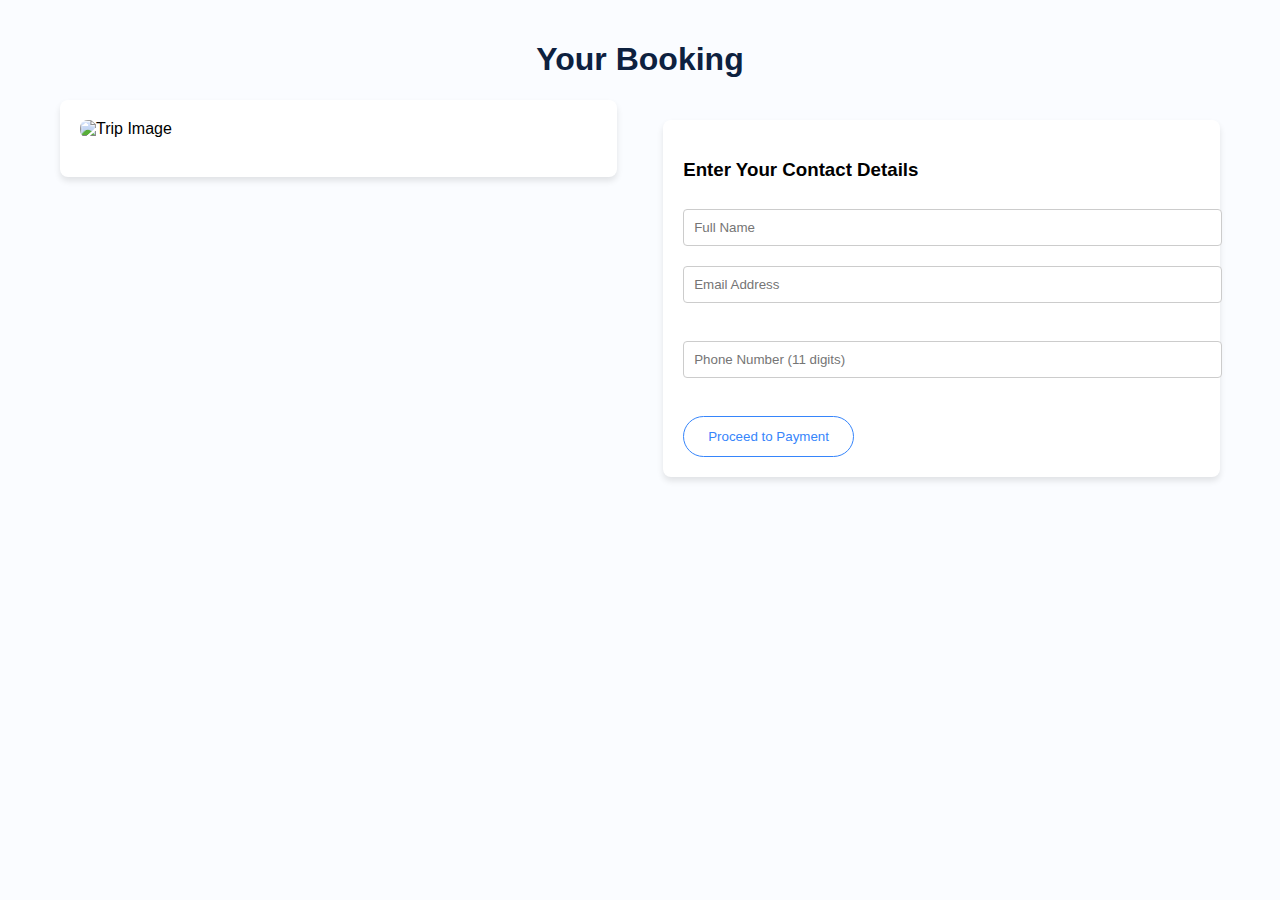
==== booking.html @ bd665135 "Add files via upload" ====
<!DOCTYPE html>
<html lang="en">
<head>
  <meta charset="UTF-8">
  <meta name="viewport" content="width=device-width, initial-scale=1.0">
  <title>Booking</title>
  <link rel="stylesheet" href="./assets/css/booking.css">
  <link rel="icon" href="./img/0F0718B0-82B9-40C6-90ED-F8282C09CFDD.png">
</head>
<body>
  <div class="booking__container">
    <header class="booking__header">
      <h1>Your Booking</h1>
    </header>
    
    <div class="booking__content">
      <!-- Booking Details (Left) -->
      <div class="booking__details">
        <div class="trip__info">
          <img id="tripImage" src="" alt="Trip Image" class="trip__image"/>
          <h2 id="tripName" class="trip__name"></h2>
          <p id="tripPrice" class="trip__price"></p>
        </div>
      </div>
      
      <div class="right__section">
        <!-- Contact Form -->
        <div class="contact__form">
          <h3>Enter Your Contact Details</h3>
          <form id="contactForm" novalidate>
            <input type="text" id="userName" placeholder="Full Name" required /><br>
            <span id="nameError" class="error"></span> 
            <input type="email" id="userEmail" placeholder="Email Address" required /><br>
            <span id="emailError" class="error"></span> <br>
            <input type="tel" id="userPhone" placeholder="Phone Number (11 digits)" required maxlength="11" pattern="^\d{11}$" />
            <span id="phoneError" class="error"></span> <br>
            <button type="submit" class="btn">Proceed to Payment</button>
          </form>
        </div>

        <!-- Payment Section -->
        <div class="payment__section" id="paymentSection" style="display: none;">
          <h3>Booking Summary</h3>
          <div class="payment__details">
            <p>Total: <span id="totalAmount"></span></p>
          </div>

          <!-- Payment Form -->
          <div class="payment-form" id="paymentForm">
            <input type="text" id="cardNumber" placeholder="Credit Card Number (16 digits)" maxlength="16" required />
            <span id="cardNumberError" class="error"></span>
          
            <input type="month" id="expiryDate" required />
            <span id="expiryDateError" class="error"></span>
          
            <input type="text" id="cvv" placeholder="CVV" maxlength="3" required />
            <span id="cvvError" class="error"></span>
          
            <button id="payButton" class="btn">Pay Now</button>
          </div>
          
        </div>

        <!-- Loading Spinner -->
        <div class="loading-container" id="loadingContainer">
          <div class="loading-spinner"></div>
          <p>Processing Payment...</p>
        </div>

        <!-- Success Message -->
        <div id="paymentSuccess" style="display: none; text-align: center;">
          <h2>Payment Successful!</h2>
          <p>Thank you for your booking. You will receive a confirmation email shortly.</p>
          <hr>
          <div class="booking-detailss">
            <p><strong>Booking Details:</strong></p>
            <p id="bookingDetails"></p>
            <p id="bookingDate"></p>
            <p><strong>Status:</strong> <span id="bookingStatus" style="color: red;">Pending</span></p>
          </div>
          <hr>
          <a href="index.html" class="btn">Back to Homepage</a>
        </div>
      </div>
    </div>
  </div>

  <script>
    window.onload = function() {
      const urlParams = new URLSearchParams(window.location.search);
      const tripName = urlParams.get('name');
      const tripPrice = urlParams.get('price');
      const tripImage = urlParams.get('image');
  
      if (tripName && tripPrice && tripImage) {
        document.getElementById('tripName').textContent = tripName;
        document.getElementById('tripPrice').innerHTML = `Price: <b>${tripPrice}</b>`;
        document.getElementById('tripImage').src = tripImage;
        document.getElementById('tripImage').alt = tripName;
        document.getElementById('totalAmount').textContent = tripPrice;
      } else {
        alert("No trip details found.");
      }
    };

    document.getElementById('contactForm').addEventListener('submit', function(event) {
      event.preventDefault();

      document.getElementById('nameError').textContent = '';
      document.getElementById('emailError').textContent = '';
      document.getElementById('phoneError').textContent = '';

      const name = document.getElementById('userName').value;
      const email = document.getElementById('userEmail').value;
      const phone = document.getElementById('userPhone').value;

      let isValid = true;

      // Email validation: Only @gmail.com or @yahoo.com allowed
      const emailRegex = /^[a-zA-Z0-9._%+-]+@(gmail\.com|yahoo\.com)$/;
      if (!email || !emailRegex.test(email)) {
        document.getElementById('emailError').textContent = 'Email must be @gmail.com or @yahoo.com';
        isValid = false;
      }
      if (!name) {
        document.getElementById('nameError').textContent = 'Name is required.';
        isValid = false;
      }
      if (!phone || phone.length !== 11) {
        document.getElementById('phoneError').textContent = 'Phone number must be exactly 11 digits.';
        isValid = false;
      }

      if (isValid) {
        document.getElementById('paymentSection').style.display = 'block'; 
        document.querySelector('.contact__form').style.display = 'none'; 
      }
    });

    document.getElementById('payButton').addEventListener('click', function() {
        // Validate credit card number (16 digits)
        const cardNumber = document.getElementById('cardNumber').value;
        const expiryDate = document.getElementById('expiryDate').value;
        const cvv = document.getElementById('cvv').value;
      
        let isValid = true;
      
        // Validate Credit Card (16 digits)
        const cardNumberRegex = /^\d{16}$/;
        if (!cardNumber || !cardNumberRegex.test(cardNumber)) {
          document.getElementById('cardNumberError').textContent = 'Card number must be 16 digits.';
          isValid = false;
        }
      
        // Validate Expiry Date (MM/YY format)
        const expiryDateRegex = /^(0[1-9]|1[0-2])\/\d{2}$/;
        if (!expiryDate) {
          document.getElementById('expiryDateError').textContent = 'Expiry date is required.';
          isValid = false;
        } else {
          // Check if expiry date is in the future
          const currentDate = new Date();
          const expiryDateObj = new Date(expiryDate + '-01'); // 'YYYY-MM-01' to ensure it's a valid date
      
          if (expiryDateObj < currentDate) {
            document.getElementById('expiryDateError').textContent = 'Expiry date must be in the future.';
            isValid = false;
          }
        }
      
        // Validate CVV (3 digits)
        const cvvRegex = /^\d{3}$/;
        if (!cvv || !cvvRegex.test(cvv)) {
          document.getElementById('cvvError').textContent = 'CVV must be 3 digits.';
          isValid = false;
        }
      
        if (isValid) {
          // Show loading spinner and processing payment message
          document.getElementById('loadingContainer').style.display = 'block';
      
          setTimeout(function() {
            // Hide payment form and show success message
            document.getElementById('paymentSection').style.display = 'none';
            document.getElementById('loadingContainer').style.display = 'none';
            document.getElementById('paymentSuccess').style.display = 'block';
      
            document.getElementById('bookingDetails').textContent = document.getElementById('tripName').textContent;
            document.getElementById('bookingDate').textContent = new Date().toLocaleDateString();
      
            const bookingStatusElement = document.getElementById('bookingStatus');
            bookingStatusElement.style.color = 'red';
            bookingStatusElement.textContent = 'Pending';
          }, 4000); 
        }
      });
      
      
  </script>
</body>
</html>
---- assets/css/booking.css ----
:root {
  --primary-color: #3685fb;
  --primary-color-dark: #2f73d9;
  --secondary-color: #fafcff;
  --text-dark: #0d213f;
  --text-light: #767268;
  --extra-light: #ffffff;
  --max-width: 1200px;
}

body {
  font-family: Arial, sans-serif;
  background-color: var(--secondary-color);
  margin: 0;
  padding: 0;
}

.booking__container {
  width: 100%;
  max-width: var(--max-width);
  margin: 0 auto;
  padding: 20px;
  box-sizing: border-box; 
}

.booking__header h1 {
  color: var(--text-dark);
  text-align: center;
}

.booking__content {
  display: flex;
  justify-content: space-between;
  margin-top: 20px;
  flex-wrap: wrap;
  gap: 20px;
}

.booking__details {
  width: 48%;
  box-sizing: border-box; 
}

.booking__details .trip__info {
  padding: 20px;
  background-color: var(--extra-light);
  border-radius: 8px;
  box-shadow: 0 4px 6px rgba(0, 0, 0, 0.1);
}

.trip__info .trip__image {
  width: 100%;
  height: auto;
  border-radius: 8px;
}

.trip__info .trip__name {
  font-size: 1.5rem;
  color: var(--text-dark);
  margin: 10px 0;
}

.trip__info .trip__price {
  font-size: 1.2rem;
  color: var(--primary-color);
}

.right__section {
  width: 48%;
  box-sizing: border-box;
}

.contact__form, .payment__section, #paymentSuccess {
  margin-top: 20px;
  padding: 20px;
  background-color: var(--extra-light);
  border-radius: 8px;
  box-shadow: 0 4px 6px rgba(0, 0, 0, 0.1);
}

.contact__form input {
  width: 100%;
  padding: 10px;
  margin: 10px 0;
  border-radius: 4px;
  border: 1px solid #ccc;
}

.contact__form button {
  padding: 0.75rem 1.5rem;
  color: var(--primary-color);
  outline: none;
  border: 1px solid var(--primary-color);
  border-radius: 5rem;
  background-color: transparent;
  cursor: pointer;
  transition: 0.3s;
  margin-top: 10px;
}

.contact__form button:hover {
  color: var(--extra-light);
  background-color: var(--primary-color);
}

.payment__section h3 {
  color: var(--text-dark);
  margin-bottom: 20px;
}

.payment__details {
  font-size: 1.2rem;
  color: var(--text-dark);
  margin-bottom: 20px;
}

.payment__section button {
  padding: 0.75rem 1.5rem;
  color: var(--primary-color);
  outline: none;
  border: 1px solid var(--primary-color);
  border-radius: 5rem;
  background-color: transparent;
  cursor: pointer;
  transition: 0.3s;
}

.payment__section button:hover {
  color: var(--extra-light);
  background-color: var(--primary-color);
}

#paymentSuccess {
  text-align: center;
}

#paymentSuccess h2 {
  color: var(--text-dark);
}

.booking-detailss {
  text-align: left;
}

#paymentSuccess a {
  padding: 0.75rem 1.5rem;
  width: 50%;
  margin: 0 auto;
  display: block;
  color: var(--primary-color);
  outline: none;
  border: 1px solid var(--primary-color);
  border-radius: 5rem;
  background-color: transparent;
  cursor: pointer;
  transition: 0.3s;
  text-decoration: none;
}

#paymentSuccess a:hover {
  color: var(--extra-light);
  background-color: var(--primary-color);
}

.error {
  color: red;
  font-size: 0.9em;
}

@media (max-width: 768px) {
  .booking__content {
    flex-direction: column; 
    padding: 10px;
  }

  .booking__details,
  .right__section {
    width: 100%; 
    margin-bottom: 20px; 
  }

  .booking__details .trip__info,
  .right__section,
  .contact__form,
  .payment__section,
  #paymentSuccess {
    padding: 15px;
  }
  
  .contact__form input {
    padding: 12px; 
  }

  .contact__form button {
    padding: 1rem 2rem; 
  }

  .payment__section button {
    padding: 1rem 2rem;
  }
}

/* Loading Spinner CSS */
.loading-spinner {
  border: 4px solid rgba(255, 255, 255, 0.3);
  border-top: 4px solid #007bff;
  border-radius: 50%;
  width: 50px;
  height: 50px;
  animation: spin 1s linear infinite;
  margin: 20px auto;
}
@keyframes spin {
  0% { transform: rotate(0deg); }
  100% { transform: rotate(360deg); }
}

.loading-container {
  text-align: center;
  display: none;
}

.payment-form {
  margin-top: 20px;
  display: flex;
  flex-direction: column;
  gap: 10px;
}

.payment-form input {
  width: 60%;
  padding: 10px;
  border-radius: 4px;
  border: 1px solid #ccc;
}

.payment-form button {
  padding: 0.75rem 1.5rem;
  color: var(--primary-color);
  outline: none;
  border: 1px solid var(--primary-color);
  border-radius: 5rem;
  background-color: transparent;
  cursor: pointer;
  transition: 0.3s;
  margin-top: 10px;
}

.payment-form button:hover {
  color: var(--extra-light);
  background-color: var(--primary-color);
}

.error {
  color: red;
  font-size: 12px;
}
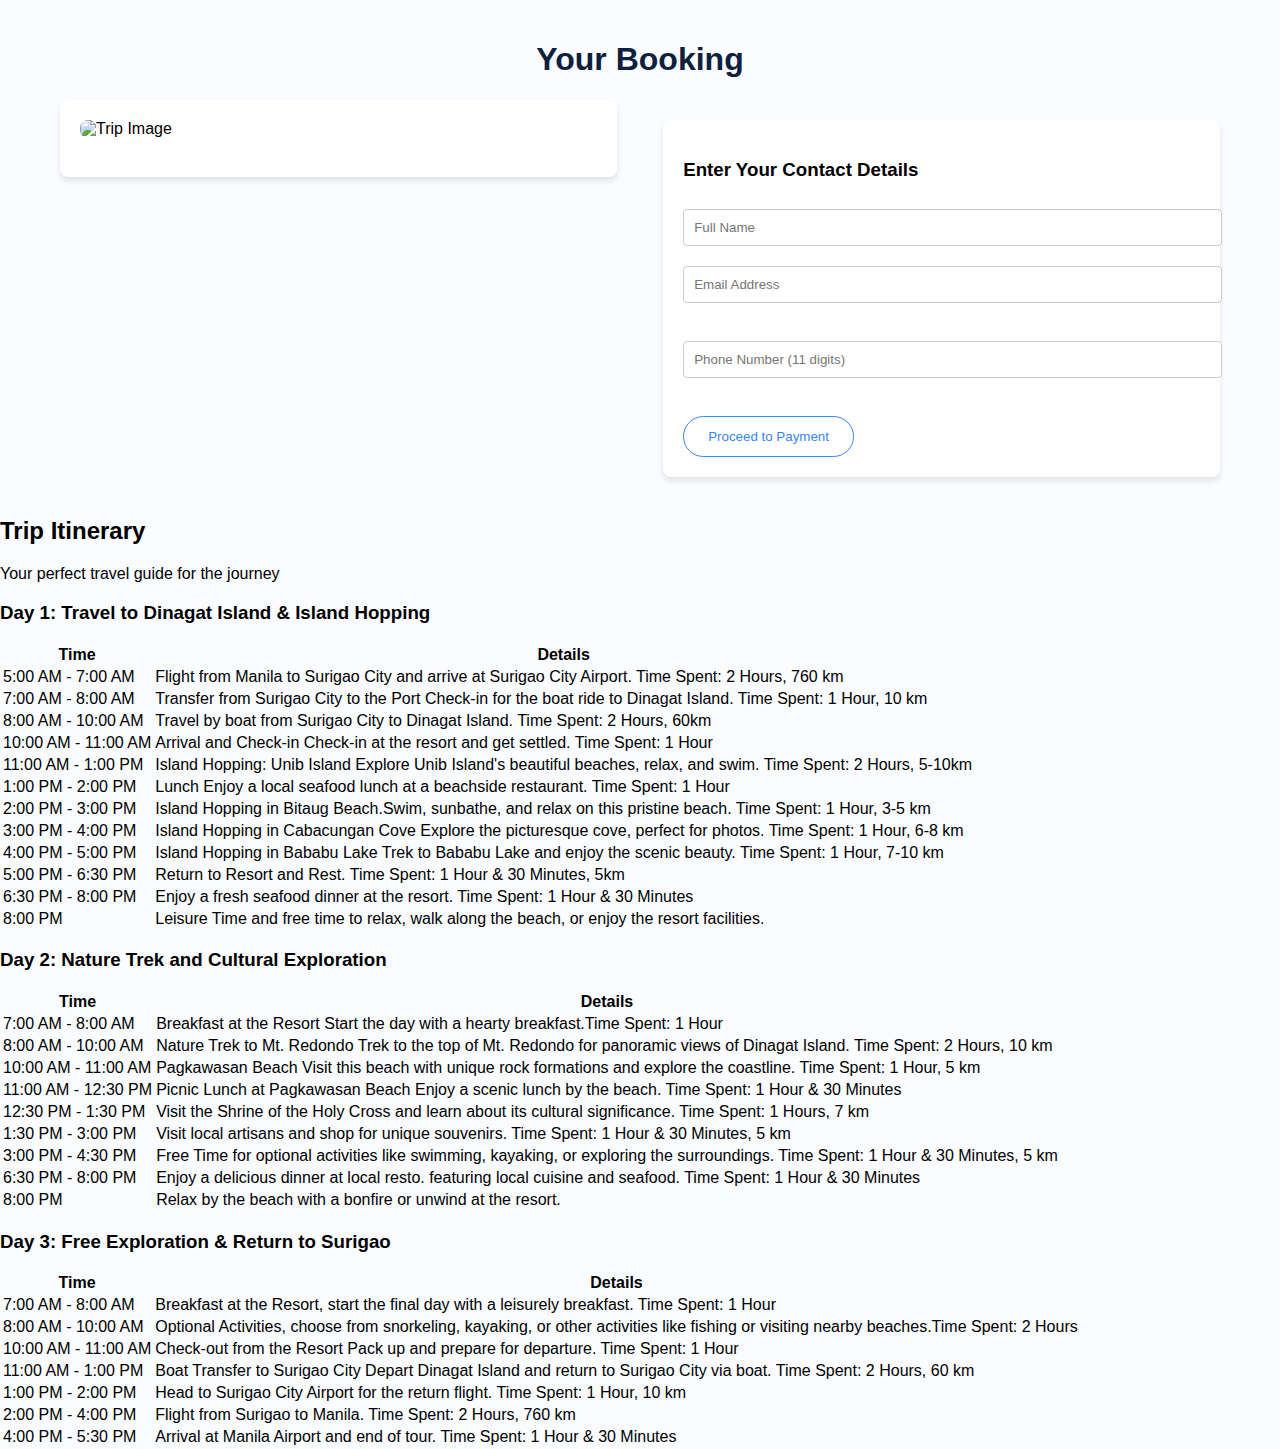
==== commit dbff762b: "Add files via upload" ====
--- a/booking.html
+++ b/booking.html
@@ -8,6 +8,7 @@
   <link rel="icon" href="./img/0F0718B0-82B9-40C6-90ED-F8282C09CFDD.png">
 </head>
 <body>
+  <!-- ===== BOOKING CONTAINER ===== -->
   <div class="booking__container">
     <header class="booking__header">
       <h1>Your Booking</h1>
@@ -84,6 +85,200 @@
       </div>
     </div>
   </div>
+
+  <!-- ===== TABLE ===== -->
+  <section class="trip__itinerary">
+    <div class="section__container">
+      <h2 class="section__title">Trip Itinerary</h2>
+      <p class="section__subtitle">Your perfect travel guide for the journey</p>
+      
+      <!-- Row 1 -->
+      <div class="itinerary__item">
+        <!-- <img src="https://i.ytimg.com/vi/R68aW2wAF0Y/maxresdefault.jpg" alt="Day 1 Image" class="itinerary__image"> -->
+        <div class="itinerary__table">
+          <h3>Day 1: Travel to Dinagat Island & Island Hopping</h3>
+          <table>
+            <thead>
+              <tr>
+                <th>Time</th>
+                <th>Details</th>
+              </tr>
+            </thead>
+            <tbody>
+              <tr>
+                <td>5:00 AM - 7:00 AM</td>
+                <td>Flight from Manila to Surigao City and arrive at Surigao City Airport. Time Spent: 2 Hours, 760 km</td>
+              </tr>
+              <tr>
+                <td>7:00 AM - 8:00 AM</td>
+                <td>Transfer from Surigao City to the Port Check-in for the boat ride to Dinagat Island. Time Spent: 1 Hour, 10 km</td>
+              </tr>
+              <tr>
+                <td>8:00 AM - 10:00 AM</td>
+                <td>Travel by boat from Surigao City to Dinagat Island. Time Spent: 2 Hours, 60km</td>
+              </tr>
+              <tr>
+                <td>10:00 AM - 11:00 AM</td>
+                <td>Arrival and Check-in Check-in at the resort and get settled. Time Spent: 1 Hour</td>
+              </tr>
+              <tr>
+                <td>11:00 AM - 1:00 PM</td>
+                <td>Island Hopping: Unib Island Explore Unib Island's beautiful beaches, relax, and swim. Time Spent: 2 Hours, 5-10km</td>
+              </tr>
+              <tr>
+                <td>1:00 PM - 2:00 PM</td>
+                <td>Lunch Enjoy a local seafood lunch at a beachside restaurant. Time Spent: 1 Hour</td>
+              </tr>
+              <tr>
+                <td>2:00 PM - 3:00 PM</td>
+                <td>Island Hopping in Bitaug Beach.Swim, sunbathe, and relax on this pristine beach. Time Spent: 1 Hour, 3-5 km</td>
+              </tr>
+              <tr>
+                <td>3:00 PM - 4:00 PM</td>
+                <td>Island Hopping in Cabacungan Cove Explore the picturesque cove, perfect for photos. Time Spent: 1 Hour, 6-8 km</td>
+              </tr>
+              <tr>
+                <td>4:00 PM - 5:00 PM</td>
+                <td>Island Hopping in Bababu Lake Trek to Bababu Lake and enjoy the scenic beauty. Time Spent: 1 Hour, 7-10 km</td>
+              </tr>
+              <tr>
+                <td>5:00 PM - 6:30 PM</td>
+                <td>Return to Resort and Rest. Time Spent: 1 Hour & 30 Minutes, 5km</td>
+              </tr>
+              <tr>
+                <td>6:30 PM - 8:00 PM</td>
+                <td>Enjoy a fresh seafood dinner at the resort. Time Spent: 1 Hour & 30 Minutes</td>
+              </tr>
+              <tr>
+                <td>8:00 PM</td>
+                <td>Leisure Time and free time to relax, walk along the beach, or enjoy the resort facilities.</td>
+              </tr>
+            </tbody>
+          </table>
+        </div>
+      </div>
+
+      <!-- Row 2 -->
+      <div class="itinerary__item">
+        <!-- <img src="image2.jpg" alt="Day 2 Image" class="itinerary__image"> -->
+        <div class="itinerary__table">
+          <h3>Day 2: Nature Trek and Cultural Exploration</h3>
+          <table>
+            <thead>
+              <tr>
+                <th>Time</th>
+                <th>Details</th>
+              </tr>
+            </thead>
+            <tbody>
+              <tr>
+                <td>7:00 AM - 8:00 AM</td>
+                <td>Breakfast at the Resort Start the day with a hearty breakfast.Time Spent: 1 Hour</td>
+              </tr>
+              <tr>
+                <td>8:00 AM - 10:00 AM</td>
+                <td>Nature Trek to Mt. Redondo Trek to the top of Mt. Redondo for panoramic views of Dinagat Island. Time Spent: 2 Hours, 10 km</td>
+              </tr>
+              <tr>
+                <td>10:00 AM - 11:00 AM</td>
+                <td>Pagkawasan Beach Visit this beach with unique rock formations and explore the coastline. Time Spent: 1 Hour, 5 km</td>
+              </tr>
+              <tr>
+                <td>11:00 AM - 12:30 PM</td>
+                <td>Picnic Lunch at Pagkawasan Beach Enjoy a scenic lunch by the beach. Time Spent: 1 Hour & 30 Minutes</td>
+              </tr>
+              <tr>
+                <td>12:30 PM - 1:30 PM</td>
+                <td>Visit the Shrine of the Holy Cross and learn about its cultural significance. Time Spent: 1 Hours, 7 km</td>
+              </tr>
+              <tr>
+                <td>1:30 PM - 3:00 PM</td>
+                <td>Visit local artisans and shop for unique souvenirs. Time Spent: 1 Hour & 30 Minutes, 5 km</td>
+              </tr>
+              <tr>
+                <td>3:00 PM - 4:30 PM</td>
+                <td>Free Time for optional activities like
+                  swimming, kayaking, or exploring the
+                  surroundings. Time Spent: 1 Hour & 30
+                  Minutes, 5 km</td>
+              </tr>
+              <tr>
+                <td>6:30 PM - 8:00 PM</td>
+                <td>Enjoy a delicious dinner at local resto.
+                  featuring local cuisine and seafood. Time
+                  Spent: 1 Hour & 30 Minutes</td>
+              </tr>
+              <tr>
+                <td>8:00 PM</td>
+                <td>Relax by the beach with a bonfire or unwind
+                  at the resort.</td>
+              </tr>
+              
+            </tbody>
+          </table>
+        </div>
+      
+      </div>
+
+      <!-- Row 3 -->
+      <div class="itinerary__item">
+        <!-- <img src="image3.jpg" alt="Day 3 Image" class="itinerary__image"> -->
+        <div class="itinerary__table">
+          <h3>Day 3: Free Exploration & Return to Surigao</h3>
+          <table>
+            <thead>
+              <tr>
+                <th>Time</th>
+                <th>Details</th>
+              </tr>
+            </thead>
+            <tbody>
+              <tr>
+                <td>7:00 AM - 8:00 AM</td>
+                <td>Breakfast at the Resort, start the final day
+                  with a leisurely breakfast. Time Spent: 1 Hour</td>
+              </tr>
+              <tr>
+                <td>8:00 AM - 10:00 AM</td>
+                <td>Optional Activities, choose from snorkeling,
+                  kayaking, or other activities like fishing or
+                  visiting nearby beaches.Time Spent: 2 Hours</td>
+              </tr>
+              <tr>
+                <td>10:00 AM - 11:00 AM</td>
+                <td>Check-out from the Resort
+                  Pack up and prepare for departure. Time
+                  Spent: 1 Hour</td>
+              </tr>
+              <tr>
+                <td>11:00 AM - 1:00 PM</td>
+                <td>Boat Transfer to Surigao City
+                  Depart Dinagat Island and return to Surigao
+                  City via boat. Time Spent: 2 Hours, 60 km</td>
+              </tr>
+              <tr>
+                <td>1:00 PM - 2:00 PM</td>
+                <td>Head to Surigao City Airport for the return
+                  flight. Time Spent: 1 Hour, 10 km</td>
+              </tr>
+              <tr>
+                <td>2:00 PM - 4:00 PM</td>
+                <td>Flight from Surigao to Manila. Time Spent: 2
+                  Hours, 760 km</td>
+              </tr>
+              <tr>
+                <td>4:00 PM - 5:30 PM</td>
+                <td>Arrival at Manila Airport and end of tour. Time
+                  Spent: 1 Hour & 30 Minutes</td>
+              </tr>
+              
+            </tbody>
+          </table>
+        </div>
+      </div>
+    </div>
+  </section>
+
 
   <script>
     window.onload = function() {
